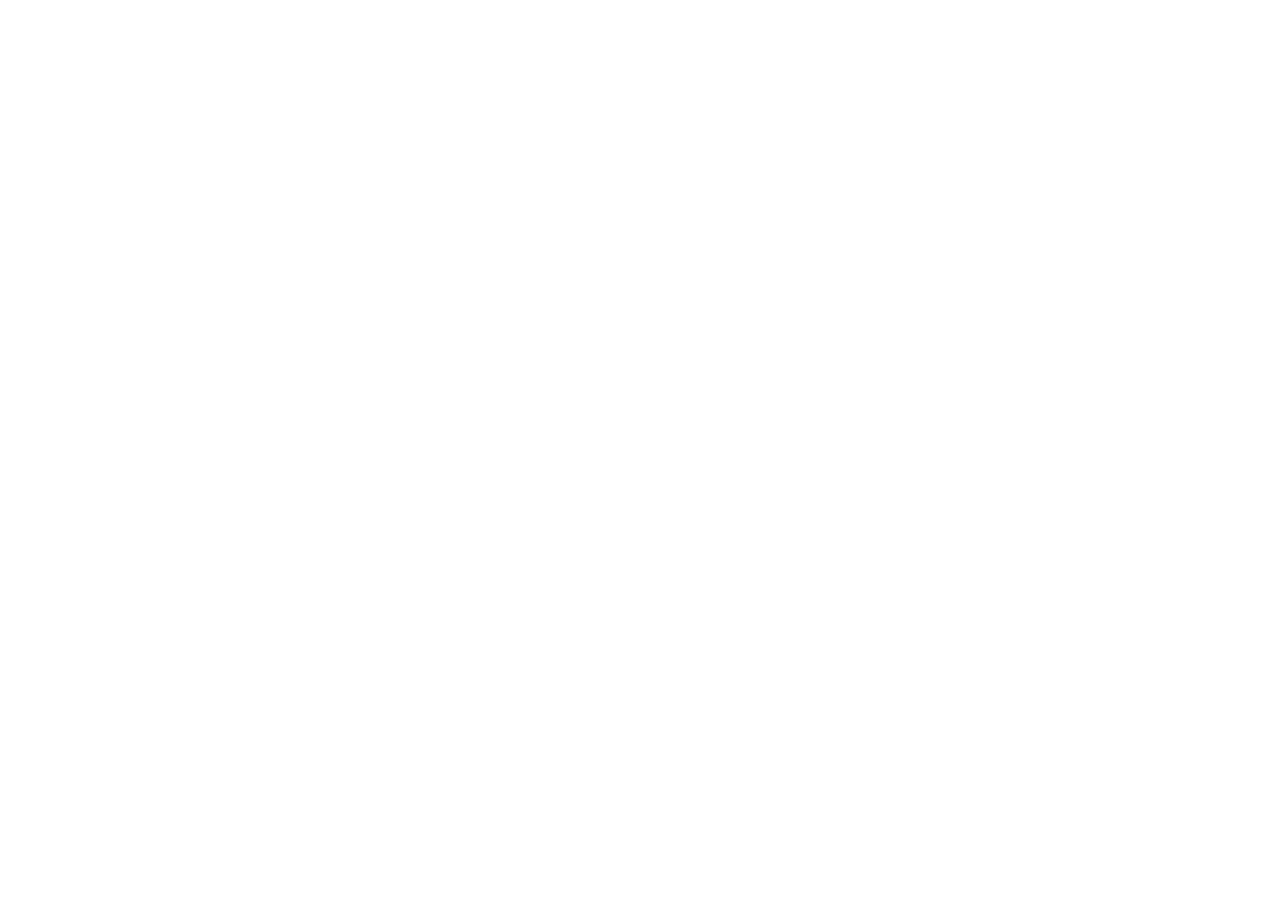
==== letter-matching/index.html @ c46bd946 "Add letter matching game" ====
<!DOCTYPE html>
<html lang="en">
  <head>
    <meta charset="utf-8">
    <title>Lowercase/Uppercase Letter Matching Game</title>
  </head>
  <body>
    <div class="container">
      <div id="game-board">
        <div class="letter-matching-wrapper"></div>
      </div>
    </div>
    <script src="../js/jquery-2.1.4.min.js"></script> <!-- load jquery 2.1.4 -->
    <script src="../js/letter-matching.js"></script><!-- load memory js -->
  </body>
</html>
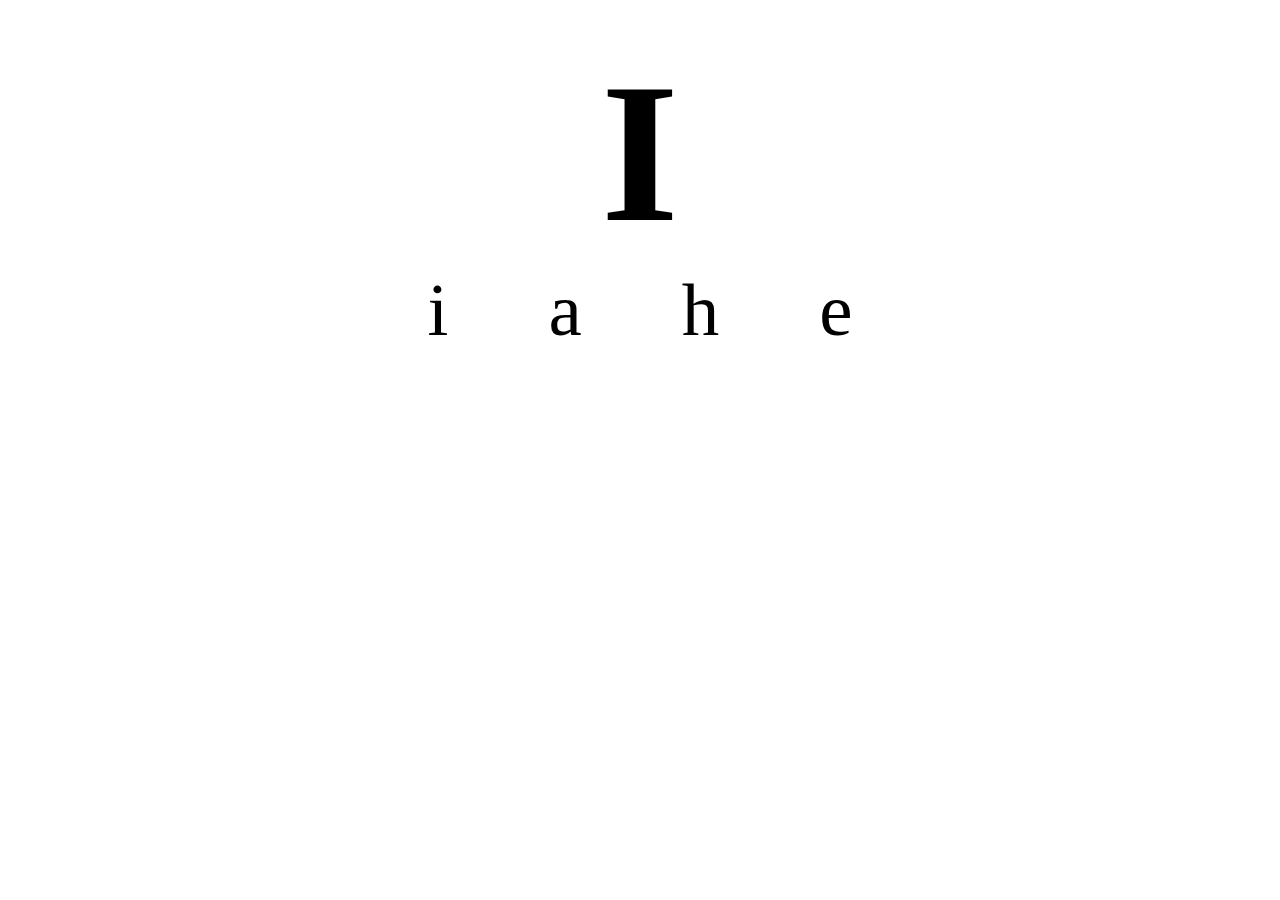
==== commit 21e8dadc: "Working letter matching game" ====
--- a/letter-matching/index.html
+++ b/letter-matching/index.html
@@ -3,11 +3,15 @@
   <head>
     <meta charset="utf-8">
     <title>Lowercase/Uppercase Letter Matching Game</title>
+    <link rel="stylesheet" href="../css/style.css">
   </head>
-  <body>
+  <body class="letter-matching">
     <div class="container">
       <div id="game-board">
-        <div class="letter-matching-wrapper"></div>
+        <div class="wrapper">
+          <div class="uppercase"></div>
+          <div class="lowercase"></div>
+        </div>
       </div>
     </div>
     <script src="../js/jquery-2.1.4.min.js"></script> <!-- load jquery 2.1.4 -->
--- a/css/style.css
+++ b/css/style.css
@@ -0,0 +1,48 @@
+#game-board {
+  margin: 0 auto;
+  padding: 30px 0;
+  width: 900px;
+}
+
+.memory .wrapper {
+  margin: 0 -15px -15px 0;
+  padding: 0;
+}
+
+.memory .wrapper div {
+  background: #555;
+  border: 1px solid #555;
+  cursor: pointer;
+  float: left;
+  list-style: none;
+  margin: 0 15px 15px 0;
+  padding: 0;
+  width: 135.5px; height: 135.5px;
+  color: #555;
+  font-size: 50px;
+  font-weight: bold;
+  line-height: 135.5px;
+  text-align: center;
+}
+
+.memory .wrapper .selected {
+  background: #fff;
+}
+
+.letter-matching .wrapper .uppercase {
+  font-size: 200px;
+  font-weight: bold;
+  text-align: center;
+}
+
+.letter-matching .wrapper .lowercase {
+  text-align: center;
+}
+
+.letter-matching .lowercase div {
+  cursor: pointer;
+  display: inline-block;
+  margin: 0 20px;
+  padding: 0 30px;
+  font-size: 75px;
+}
